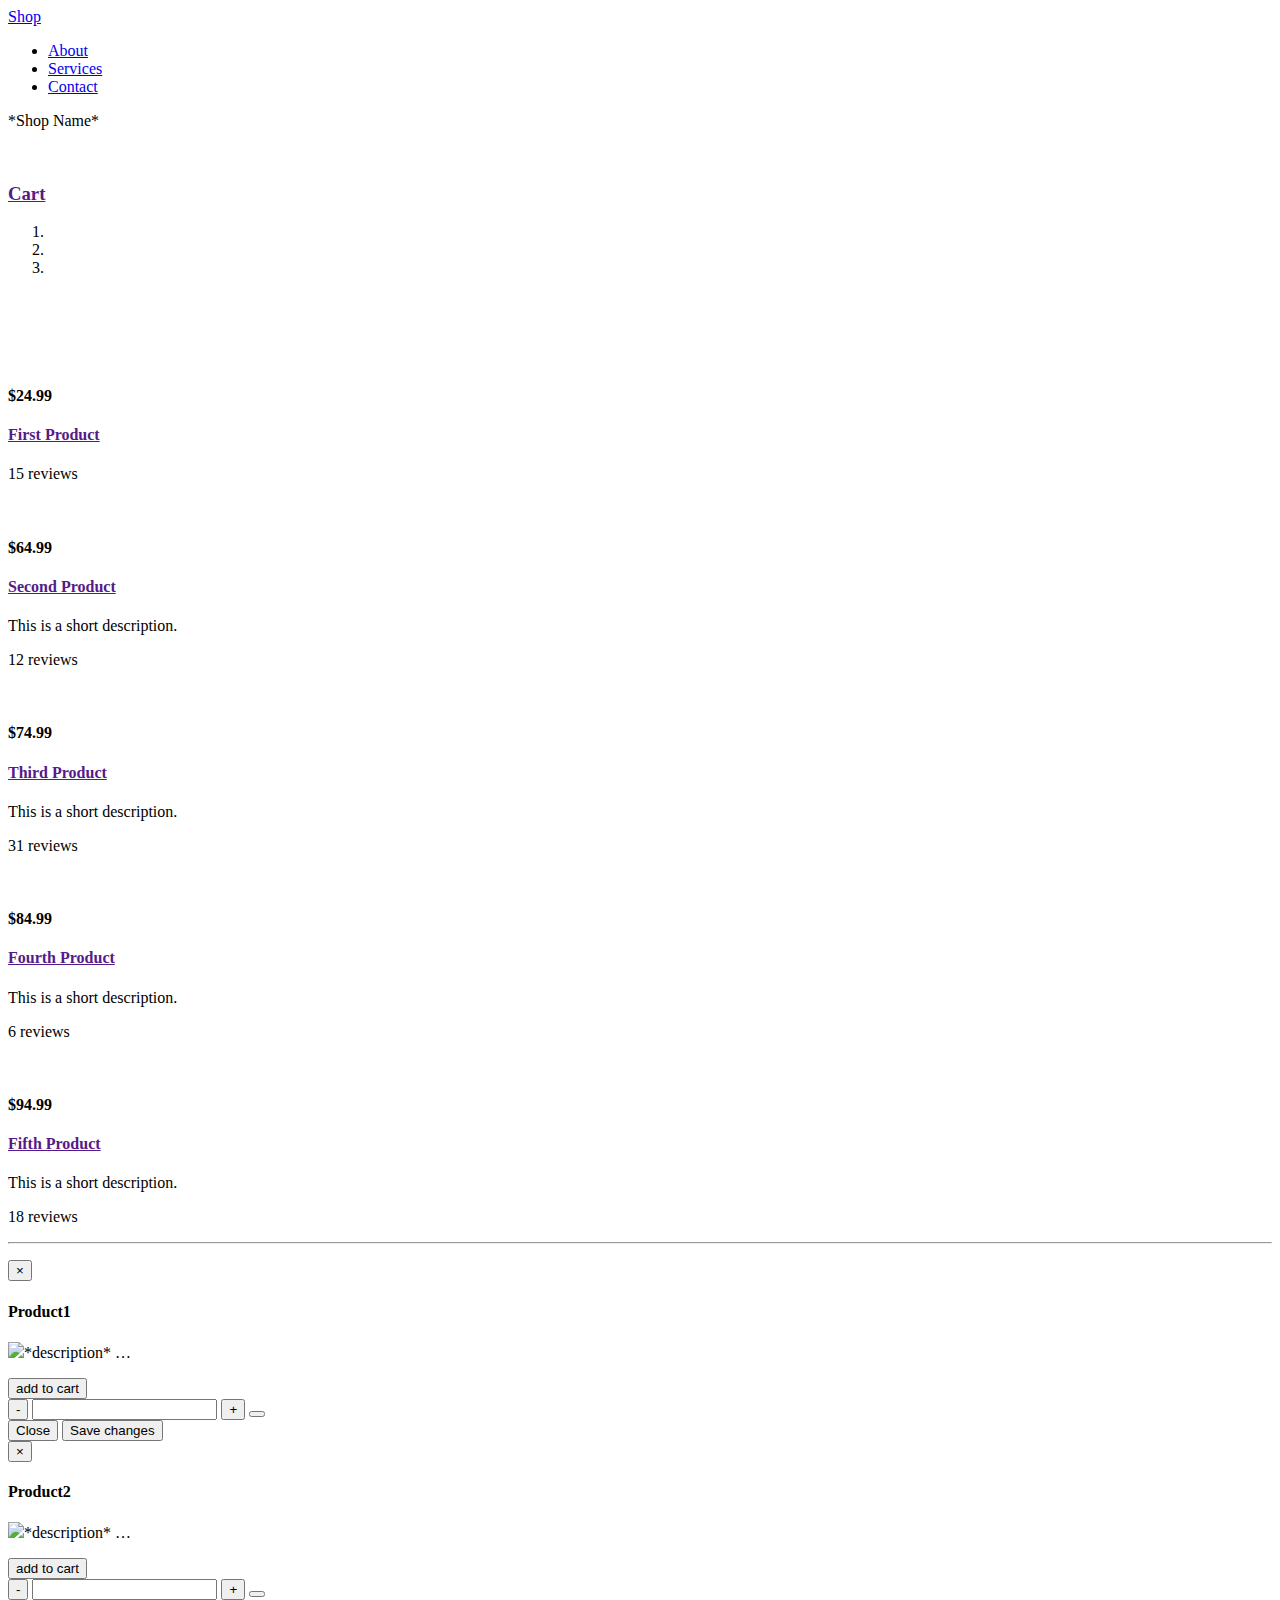
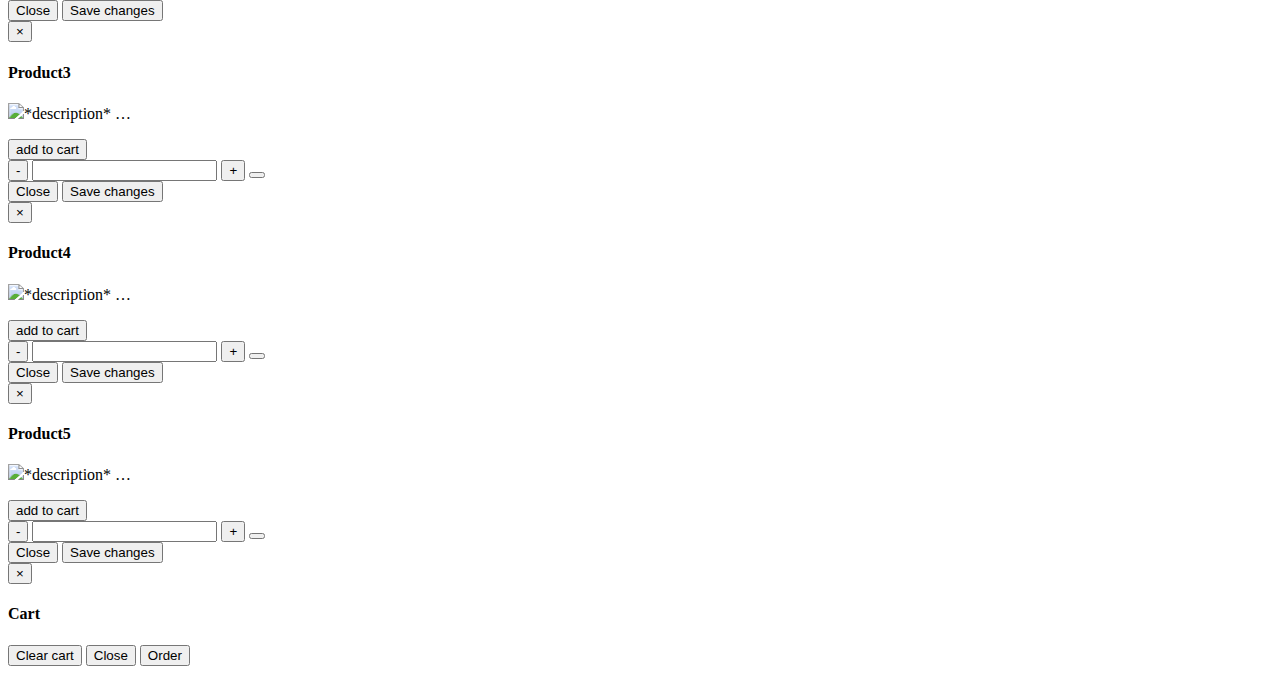
==== index.html @ 0c1c3083 "Add files via upload" ====
<!DOCTYPE html>
<html>

<head>
    <meta charset="utf-8">

    <title>Shop</title>
    <link href="css/bootstrap.min.css" rel="stylesheet">
	<link href="css/style.css" rel="stylesheet">
	<!-- jQuery -->
    <script src="js/jquery.js"></script>

    <!-- Bootstrap Core JavaScript -->
    <script src="js/bootstrap.min.js"></script>
	
	<script src="js/shop.js"></script>
</head>

<body>
    <nav class="navbar navbar-inverse navbar-fixed-top" role="navigation">
        <div class="container">
            <div class="navbar-header">
                <a class="navbar-brand" href="#">Shop</a>
            </div>
            <div class="collapse navbar-collapse" id="bs-example-navbar-collapse-1">
                <ul class="nav navbar-nav">
                    <li>
                        <a href="html/about.html">About</a>
                    </li>
                    <li>
                        <a href="html/services.html">Services</a>
                    </li>
                    <li>
                        <a href="html/contacts.html">Contact</a>
                    </li>
					
                </ul>
            </div>
        </div>
    </nav>

    <div class="container">
        <div class="row">

            <div class="col-md-3">
                <p class="lead">*Shop Name*</p>
				<br>
				<h3><a href="" class="cart-link" data-toggle="modal" data-target="#Cart"> Cart </a> </h3>
            </div>
            <div class="col-md-9">
                <div class="row carousel-holder">

                    <div class="col-md-12">
                        <div id="carousel-example-generic" class="carousel slide" data-ride="carousel">
                            <ol class="carousel-indicators">
                                <li data-target="#carousel-example-generic" data-slide-to="0" class="active"></li>
                                <li data-target="#carousel-example-generic" data-slide-to="1"></li>
                                <li data-target="#carousel-example-generic" data-slide-to="2"></li>
                            </ol>
                            <div class="carousel-inner">
                                <div class="item active">
                                    <img class="slide-image" src="img/800x300(1).jpg" alt="">
                                </div>
                                <div class="item">
                                    <img class="slide-image" src="img/800x300(2).jpg" alt="">
                                </div>
                                <div class="item">
                                    <img class="slide-image" src="img/800x300(3).jpg" alt="">
                                </div>
                            </div>
                            <a class="left carousel-control" href="#carousel-example-generic" data-slide="prev">
                                <span class="glyphicon glyphicon-chevron-left"></span>
                            </a>
                            <a class="right carousel-control" href="#carousel-example-generic" data-slide="next">
                                <span class="glyphicon glyphicon-chevron-right"></span>
                            </a>
                        </div>
                    </div>

                </div>

                <div class="row">

                    <div class="col-sm-4 col-lg-4 col-md-4">
                        <div class="thumbnail">
                            <img src="img/goods/320x150(1).jpg" alt="">
                            <div class="caption">
                                <h4 class="pull-right">$24.99</h4>
                                <h4><a href="" data-toggle="modal" data-target="#FirstGoodModal">First Product</a>
                                </h4>
                            </div>
                            <div class="ratings">
                                <p class="pull-right">15 reviews</p>
                                <p>
                                    <span class="glyphicon glyphicon-star"></span>
                                    <span class="glyphicon glyphicon-star"></span>
                                    <span class="glyphicon glyphicon-star"></span>
                                    <span class="glyphicon glyphicon-star"></span>
                                    <span class="glyphicon glyphicon-star"></span>
                                </p>
                            </div>
                        </div>
                    </div>

                    <div class="col-sm-4 col-lg-4 col-md-4">
                        <div class="thumbnail">
                            <img src="img/goods/320x150(2).jpg" alt="">
                            <div class="caption">
                                <h4 class="pull-right">$64.99</h4>
                                <h4><a href="" data-toggle="modal" data-target="#SecondGoodModal">Second Product</a>
                                </h4>
                                <p>This is a short description.</p>
                            </div>
                            <div class="ratings">
                                <p class="pull-right">12 reviews</p>
                                <p>
                                    <span class="glyphicon glyphicon-star"></span>
                                    <span class="glyphicon glyphicon-star"></span>
                                    <span class="glyphicon glyphicon-star"></span>
                                    <span class="glyphicon glyphicon-star"></span>
                                    <span class="glyphicon glyphicon-star-empty"></span>
                                </p>
                            </div>
                        </div>
                    </div>

                    <div class="col-sm-4 col-lg-4 col-md-4">
                        <div class="thumbnail">
                            <img src="img/goods/320x150(3).jpg" alt="">
                            <div class="caption">
                                <h4 class="pull-right">$74.99</h4>
                                <h4><a href="" data-toggle="modal" data-target="#ThirdGoodModal">Third Product</a>
                                </h4>
                                <p>This is a short description.</p>
                            </div>
                            <div class="ratings">
                                <p class="pull-right">31 reviews</p>
                                <p>
                                    <span class="glyphicon glyphicon-star"></span>
                                    <span class="glyphicon glyphicon-star"></span>
                                    <span class="glyphicon glyphicon-star"></span>
                                    <span class="glyphicon glyphicon-star"></span>
                                    <span class="glyphicon glyphicon-star-empty"></span>
                                </p>
                            </div>
                        </div>
                    </div>

                    <div class="col-sm-4 col-lg-4 col-md-4">
                        <div class="thumbnail">
                            <img src="img/goods/320x150(4).jpg" alt="">
                            <div class="caption">
                                <h4 class="pull-right">$84.99</h4>
                                <h4><a href="" data-toggle="modal" data-target="#FourthGoodModal">Fourth Product</a>
                                </h4>
                                <p>This is a short description.</p>
                            </div>
                            <div class="ratings">
                                <p class="pull-right">6 reviews</p>
                                <p>
                                    <span class="glyphicon glyphicon-star"></span>
                                    <span class="glyphicon glyphicon-star"></span>
                                    <span class="glyphicon glyphicon-star"></span>
                                    <span class="glyphicon glyphicon-star-empty"></span>
                                    <span class="glyphicon glyphicon-star-empty"></span>
                                </p>
                            </div>
                        </div>
                    </div>

                    <div class="col-sm-4 col-lg-4 col-md-4">
                        <div class="thumbnail">
                            <img src="img/goods/320x150(5).jpg" alt="">
                            <div class="caption">
                                <h4 class="pull-right">$94.99</h4>
                                <h4><a href="" data-toggle="modal" data-target="#FifthGoodModal">Fifth Product</a>
                                </h4>
                                <p>This is a short description.</p>
                            </div>
                            <div class="ratings">
                                <p class="pull-right">18 reviews</p>
                                <p>
                                    <span class="glyphicon glyphicon-star"></span>
                                    <span class="glyphicon glyphicon-star"></span>
                                    <span class="glyphicon glyphicon-star"></span>
                                    <span class="glyphicon glyphicon-star"></span>
                                    <span class="glyphicon glyphicon-star-empty"></span>
                                </p>
                            </div>
                        </div>
                    </div>

                </div>

            </div>

        </div>

    </div>
    <!-- /.container -->

    <div class="container">

        <hr>

        <!-- Footer -->
        <footer>
            <div class="row">
                <div class="col-lg-12">
                    <p></p>
                </div>
            </div>
        </footer>

    </div>
    <!-- /.container -->
	
	<div class="modal fade" id="FirstGoodModal">
  <div class="modal-dialog">
    <div class="modal-content">
      <div class="modal-header">
        <button type="button" class="close" data-dismiss="modal" aria-label="Close"><span aria-hidden="true">&times;</span></button>
        <h4 class="modal-title">Product1</h4>
      </div>
      <div class="modal-body">
	  <img src="img/goods/320x150(1).jpg"
        <p>*description* &hellip;</p>
		<button class="btn-primary add-to-busket-btn"><span class="glyphicon glyphicon-shopping-cart"></span> add to cart </button>
		<div class="add-to-busket-block">
			<button class="btn-primary btn-minus">-</button>
			<input class="form-control count-input" />
			<button class="btn-primary btn-plus">+</button>
			<button class="btn-success"><span class="glyphicon glyphicon-ok ok-1"></span></button>
		</div>
      </div>
      <div class="modal-footer">
        <button type="button" class="btn btn-default btn-close" data-dismiss="modal">Close</button>
        <button type="button" class="btn btn-primary">Save changes</button>
      </div>
    </div><!-- /.modal-content -->
  </div><!-- /.modal-dialog -->
</div><!-- /.modal -->

<div class="modal fade" id="SecondGoodModal">
  <div class="modal-dialog">
    <div class="modal-content">
      <div class="modal-header">
        <button type="button" class="close" data-dismiss="modal" aria-label="Close"><span aria-hidden="true">&times;</span></button>
        <h4 class="modal-title">Product2</h4>
      </div>
      <div class="modal-body">
	  <img src="img/goods/320x150(2).jpg"
        <p>*description* &hellip;</p> 
		<button class="btn-primary add-to-busket-btn"><span class="glyphicon glyphicon-shopping-cart"></span> add to cart </button>
		<div class="add-to-busket-block">
			<button class="btn-primary btn-minus">-</button>
			<input class="form-control count-input" />
			<button class="btn-primary btn-plus">+</button>
			<button class="btn-success"><span class="glyphicon glyphicon-ok ok-2"></span></button>
		</div>
      </div>
      <div class="modal-footer">
        <button type="button" class="btn btn-default btn-close" data-dismiss="modal">Close</button>
        <button type="button" class="btn btn-primary">Save changes</button>
      </div>
    </div><!-- /.modal-content -->
  </div><!-- /.modal-dialog -->
</div><!-- /.modal -->

	<div class="modal fade" id="ThirdGoodModal">
  <div class="modal-dialog">
    <div class="modal-content">
      <div class="modal-header">
        <button type="button" class="close" data-dismiss="modal" aria-label="Close"><span aria-hidden="true">&times;</span></button>
        <h4 class="modal-title">Product3</h4>
      </div>
      <div class="modal-body">
	  <img src="img/goods/320x150(3).jpg"
        <p>*description* &hellip;</p>
		<button class="btn-primary add-to-busket-btn"><span class="glyphicon glyphicon-shopping-cart"></span> add to cart </button>
		<div class="add-to-busket-block">
			<button class="btn-primary btn-minus">-</button>
			<input class="form-control count-input" />
			<button class="btn-primary btn-plus">+</button>
			<button class="btn-success"><span class="glyphicon glyphicon-ok ok-3"></span></button>
		</div>
      </div>
      <div class="modal-footer">
        <button type="button" class="btn btn-default btn-close" data-dismiss="modal">Close</button>
        <button type="button" class="btn btn-primary">Save changes</button>
      </div>
    </div><!-- /.modal-content -->
  </div><!-- /.modal-dialog -->
</div><!-- /.modal -->

<div class="modal fade" id="FourthGoodModal">
  <div class="modal-dialog">
    <div class="modal-content">
      <div class="modal-header">
        <button type="button" class="close" data-dismiss="modal" aria-label="Close"><span aria-hidden="true">&times;</span></button>
        <h4 class="modal-title">Product4</h4>
      </div>
      <div class="modal-body">
	  <img src="img/goods/320x150(4).jpg"
        <p>*description* &hellip;</p>
		<button class="btn-primary add-to-busket-btn"><span class="glyphicon glyphicon-shopping-cart"></span> add to cart </button>
		<div class="add-to-busket-block">
			<button class="btn-primary btn-minus">-</button>
			<input class="form-control count-input" />
			<button class="btn-primary btn-plus">+</button>
			<button class="btn-success"><span class="glyphicon glyphicon-ok ok-4"></span></button>
		</div>
      </div>
      <div class="modal-footer">
        <button type="button" class="btn btn-default btn-close" data-dismiss="modal">Close</button>
        <button type="button" class="btn btn-primary">Save changes</button>
      </div>
    </div><!-- /.modal-content -->
  </div><!-- /.modal-dialog -->
</div><!-- /.modal -->

<div class="modal fade" id="FifthGoodModal">
  <div class="modal-dialog">
    <div class="modal-content">
      <div class="modal-header">
        <button type="button" class="close" data-dismiss="modal" aria-label="Close"><span aria-hidden="true">&times;</span></button>
        <h4 class="modal-title">Product5</h4>
      </div>
      <div class="modal-body">
	  <img src="img/goods/320x150(5).jpg"
        <p>*description* &hellip;</p>
		<button class="btn-primary add-to-busket-btn"><span class="glyphicon glyphicon-shopping-cart"></span> add to cart </button>
		<div class="add-to-busket-block">
			<button class="btn-primary btn-minus">-</button>
			<input class="form-control count-input" />
			<button class="btn-primary btn-plus">+</button>
			<button class="btn-success"><span class="glyphicon glyphicon-ok ok-5"></span></button>
		</div>
      </div>
      <div class="modal-footer">
        <button type="button" class="btn btn-default btn-close" data-dismiss="modal">Close</button>
        <button type="button" class="btn btn-primary">Save changes</button>
      </div>
    </div><!-- /.modal-content -->
  </div><!-- /.modal-dialog -->
</div><!-- /.modal -->

	<div class="modal fade" id="Cart">
  <div class="modal-dialog">
    <div class="modal-content">
      <div class="modal-header">
        <button type="button" class="close" data-dismiss="modal" aria-label="Close"><span aria-hidden="true">&times;</span></button>
        <h4 class="modal-title">Cart</h4>
      </div>
      <div class="modal-body cart-body">
	
      </div>
      <div class="modal-footer">
	  		<button type="button" class="btn btn-default btn-close" OnClick="clearCart(); $('.cart-body').html('');"> Clear cart </button>
        <button type="button" class="btn btn-default btn-close" data-dismiss="modal">Close</button>
        <button type="button" class="btn btn-primary btn-order">Order</button>
      </div>
    </div><!-- /.modal-content -->
  </div><!-- /.modal-dialog -->
</div><!-- /.modal -->

</body>

</html>
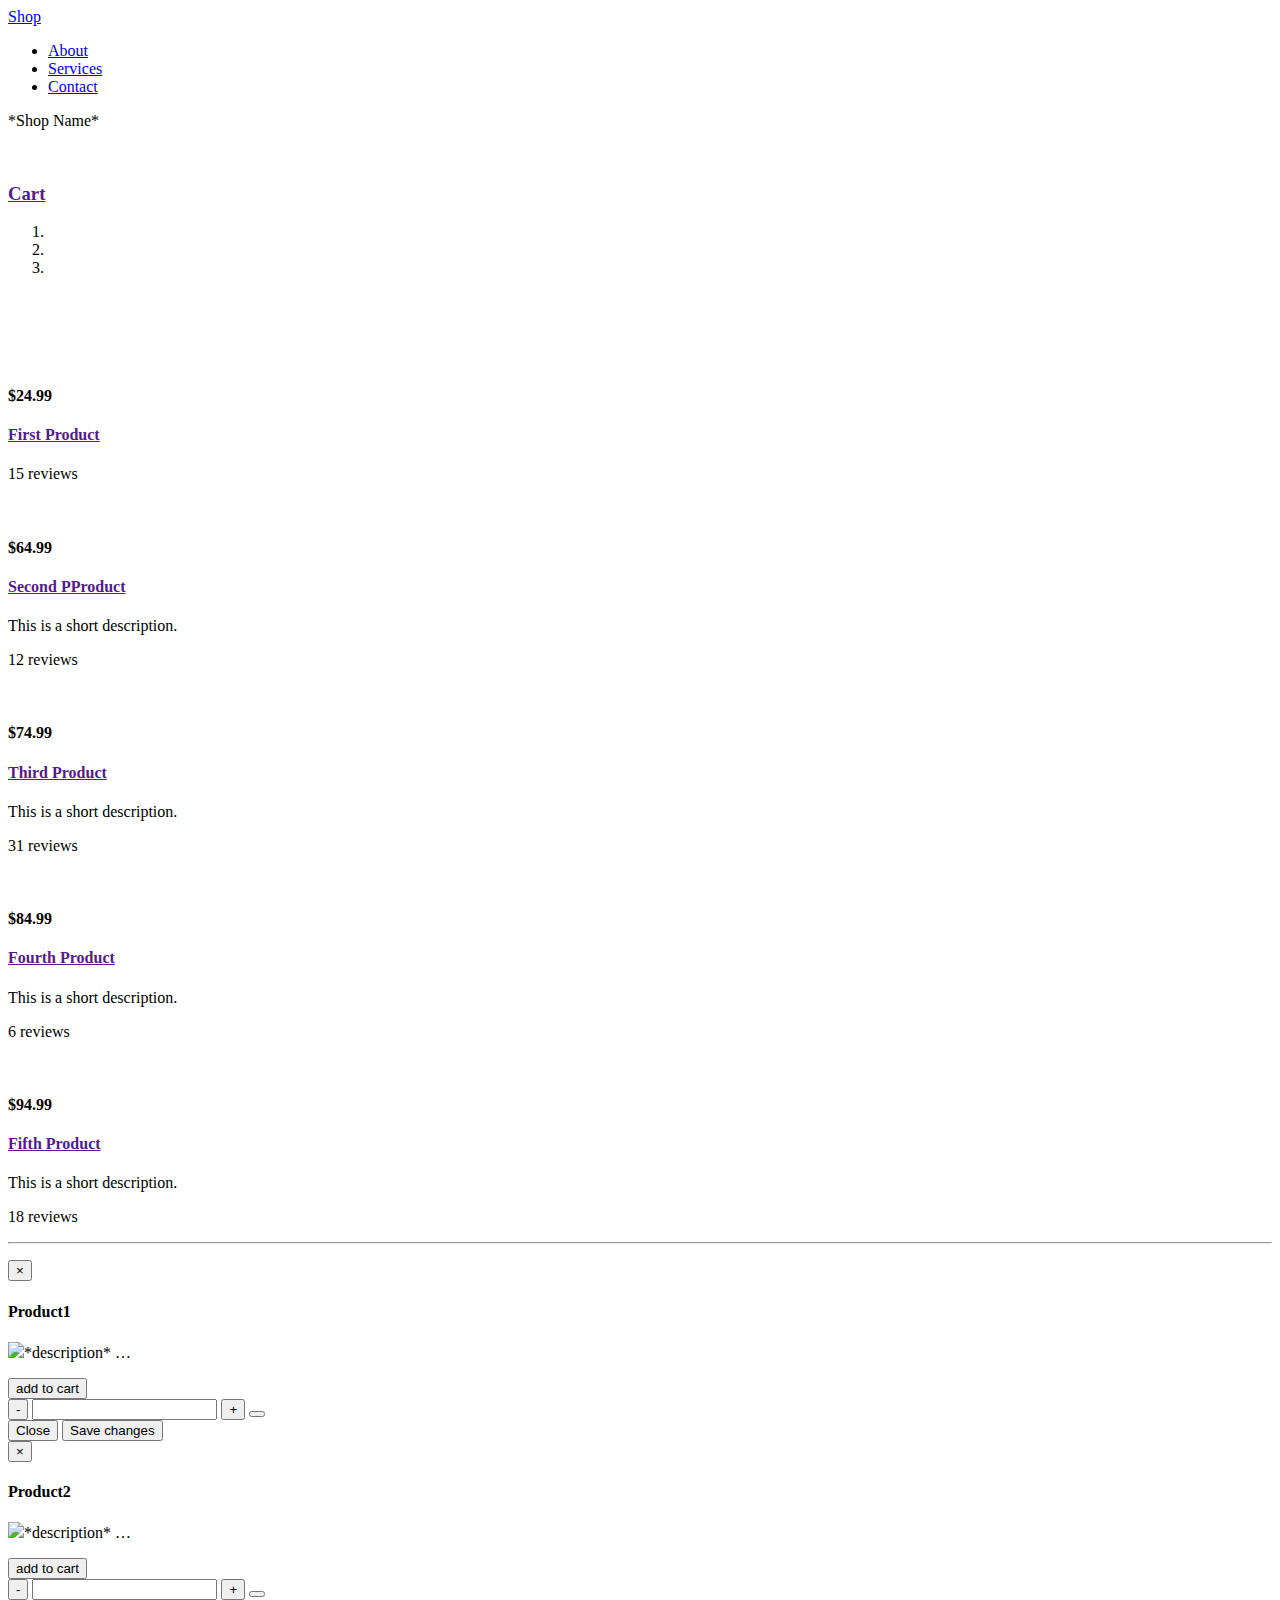
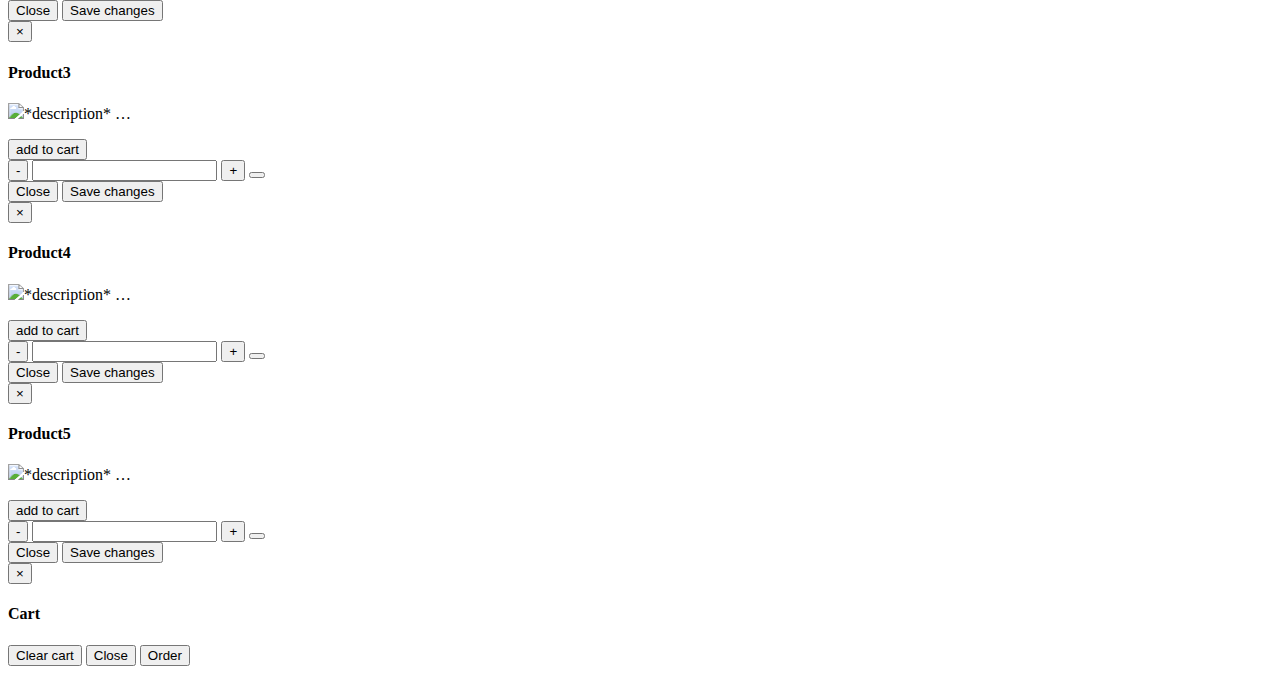
==== commit 74ffeb07: "Update index.html" ====
--- a/index.html
+++ b/index.html
@@ -107,7 +107,7 @@
                             <img src="img/goods/320x150(2).jpg" alt="">
                             <div class="caption">
                                 <h4 class="pull-right">$64.99</h4>
-                                <h4><a href="" data-toggle="modal" data-target="#SecondGoodModal">Second Product</a>
+                                <h4><a href="" data-toggle="modal" data-target="#SecondGoodModal">Second PProduct</a>
                                 </h4>
                                 <p>This is a short description.</p>
                             </div>
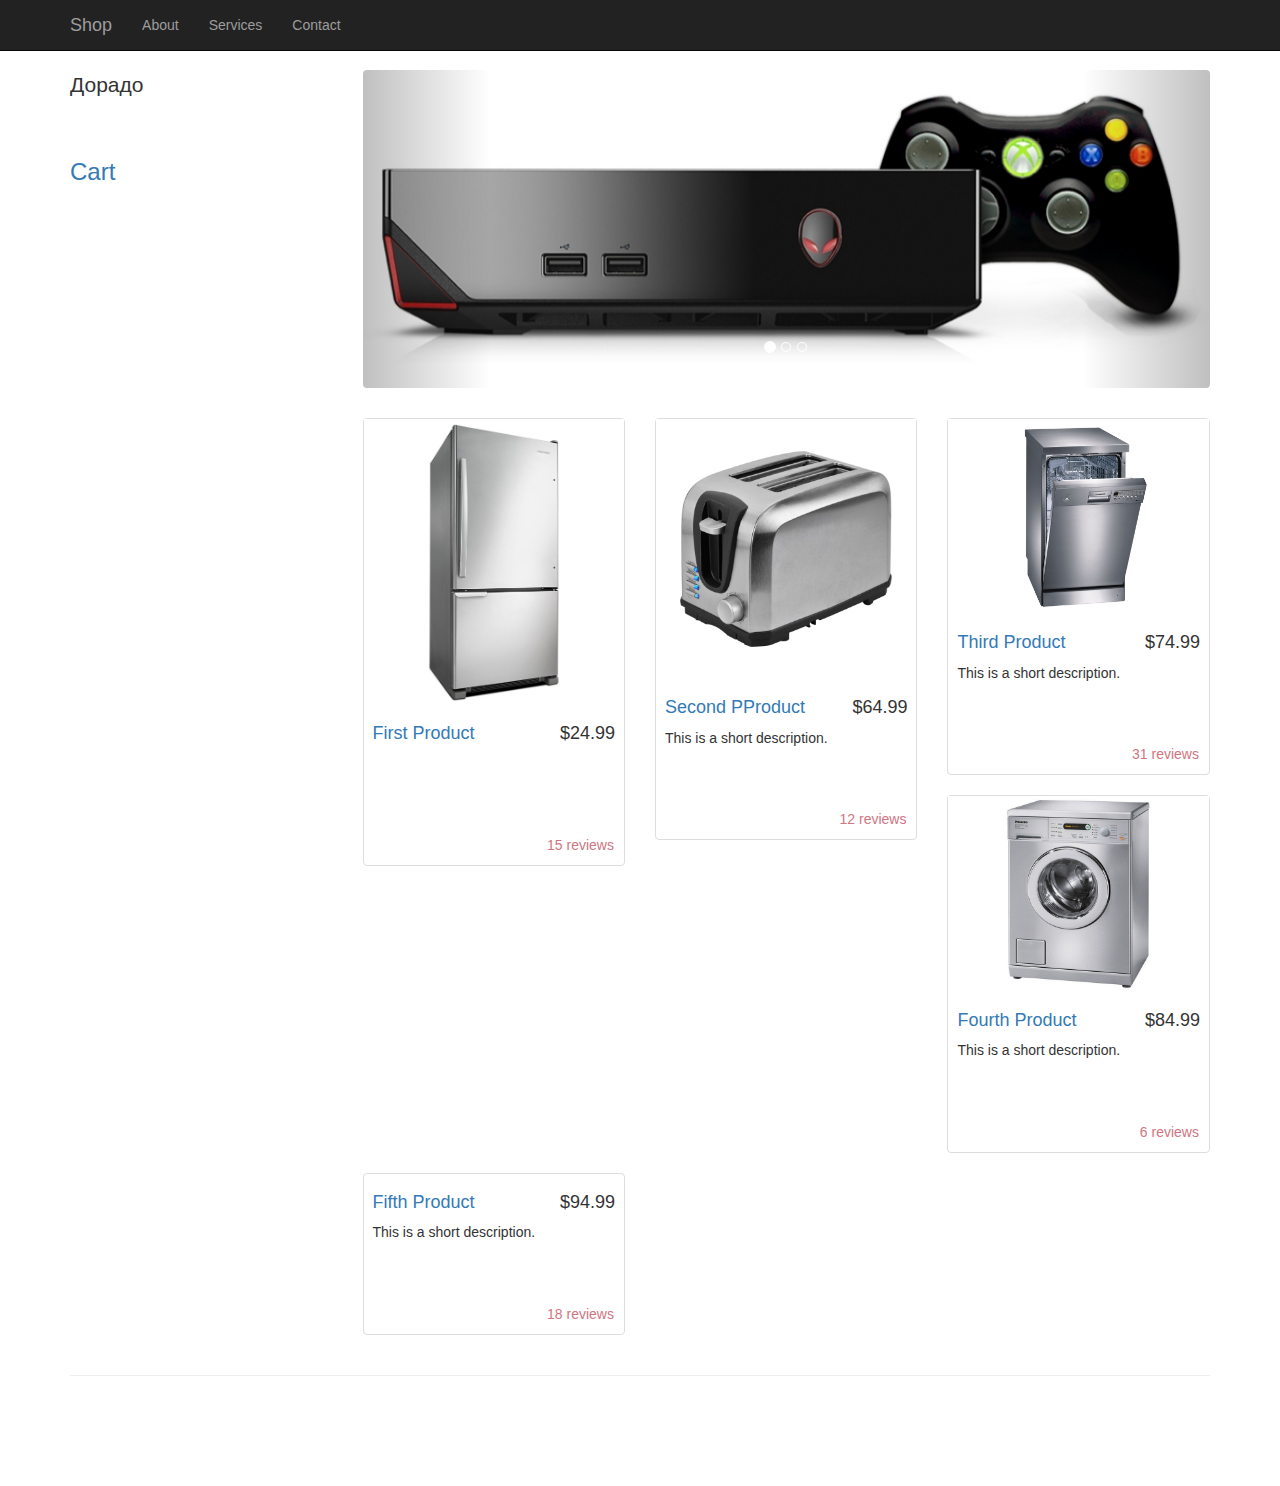
==== commit 3af5fed2: "Update index.html" ====
--- a/index.html
+++ b/index.html
@@ -43,7 +43,7 @@
         <div class="row">
 
             <div class="col-md-3">
-                <p class="lead">*Shop Name*</p>
+                <p class="lead">Дорадо</p>
 				<br>
 				<h3><a href="" class="cart-link" data-toggle="modal" data-target="#Cart"> Cart </a> </h3>
             </div>
--- a/css/style.css
+++ b/css/style.css
@@ -0,0 +1,69 @@
+body {
+    padding-top: 70px; /* Required padding for .navbar-fixed-top. Remove if using .navbar-static-top. Change if height of navigation changes. */
+}
+
+.count-input {
+	width:10%;
+	display: inline;
+}
+
+.add-to-basket-block {
+	margin-top: 7px;
+}
+
+.modal-image {
+	width: 100%;
+}
+
+.slide-image {
+    width: 100%;
+}
+
+.carousel-holder {
+    margin-bottom: 30px;
+}
+
+.carousel-control,
+.item {
+    border-radius: 4px;
+}
+
+.caption {
+    height: 130px;
+    overflow: hidden;
+}
+
+.caption h4 {
+    white-space: nowrap;
+}
+
+.thumbnail img {
+    width: 100%;
+}
+
+.ratings {
+    padding-right: 10px;
+    padding-left: 10px;
+    color: #d17581;
+}
+
+.thumbnail {
+    padding: 0;
+}
+
+.thumbnail .caption-full {
+    padding: 9px;
+    color: #333;
+}
+.amount{
+    display: inline;
+}
+.product{
+    display: inline;
+}
+.remove-from-cart{
+    display: inline;
+}
+footer {
+    margin: 50px 0;
+}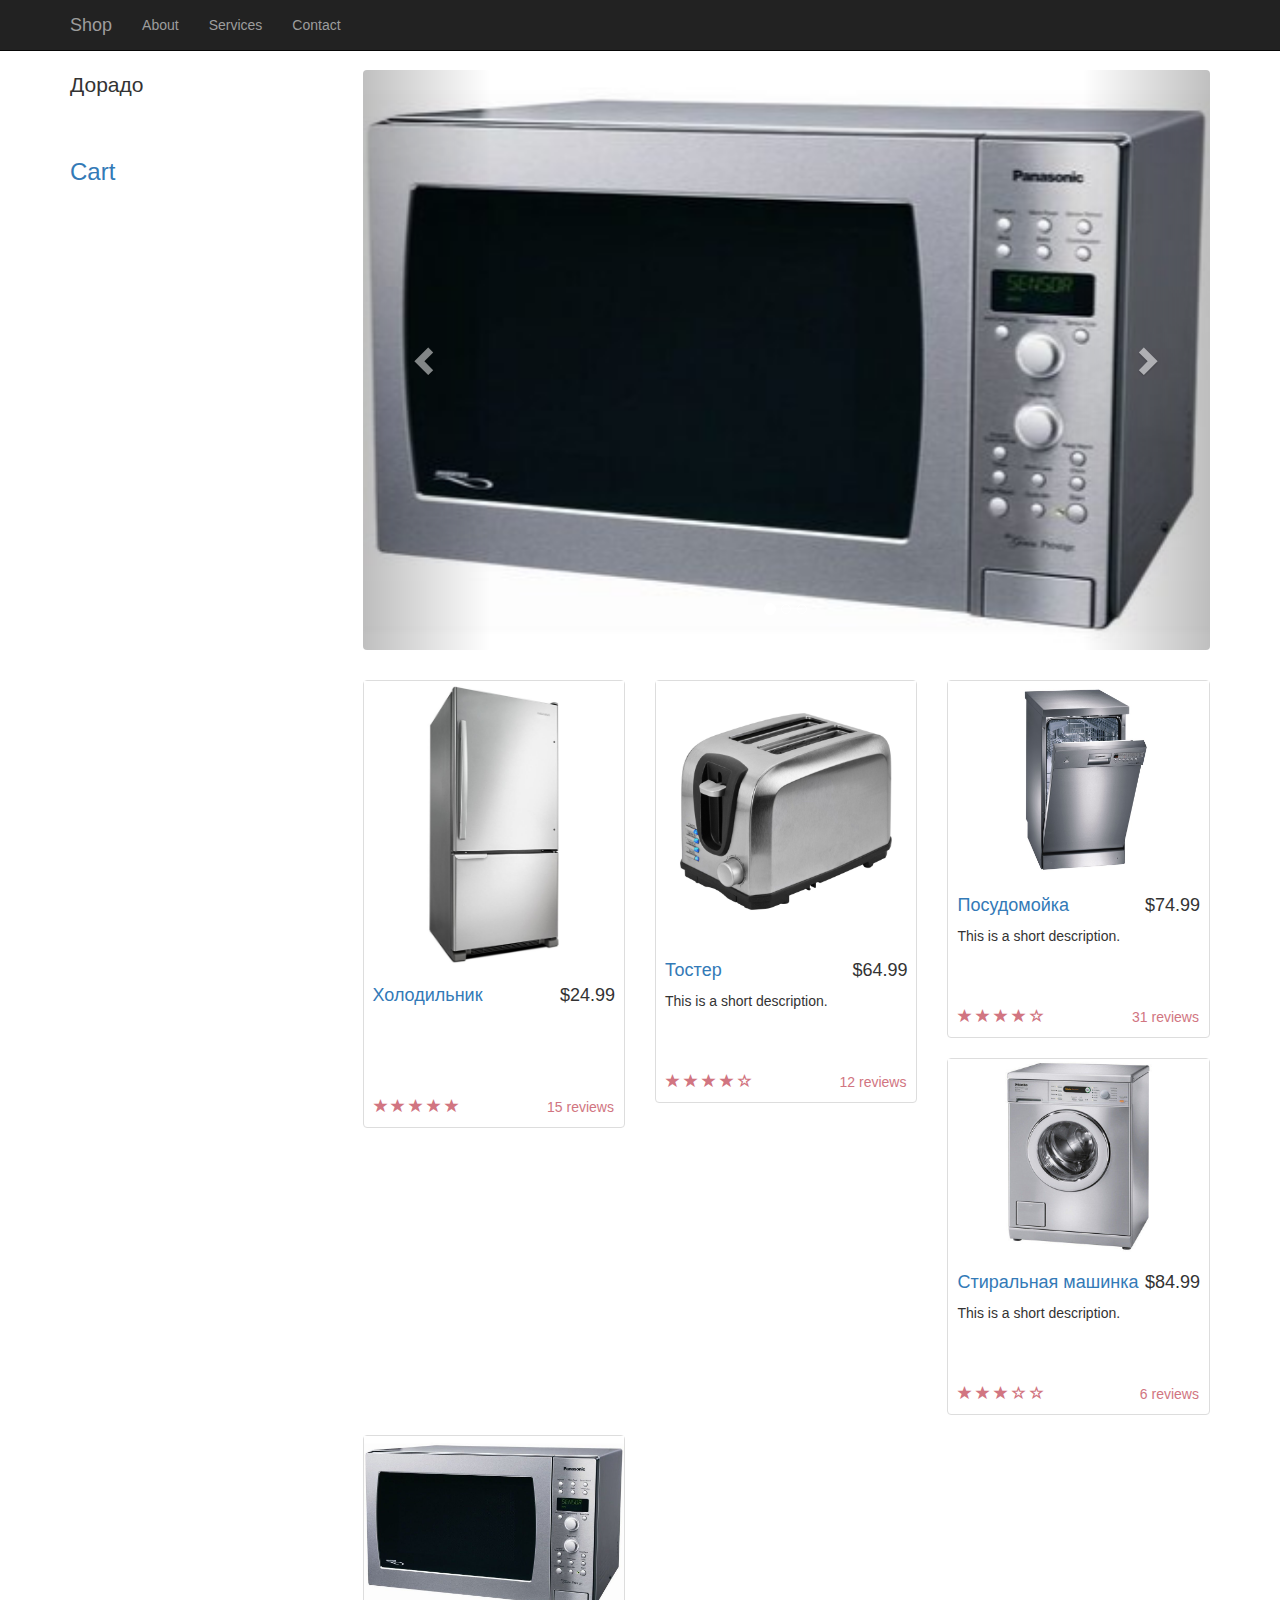
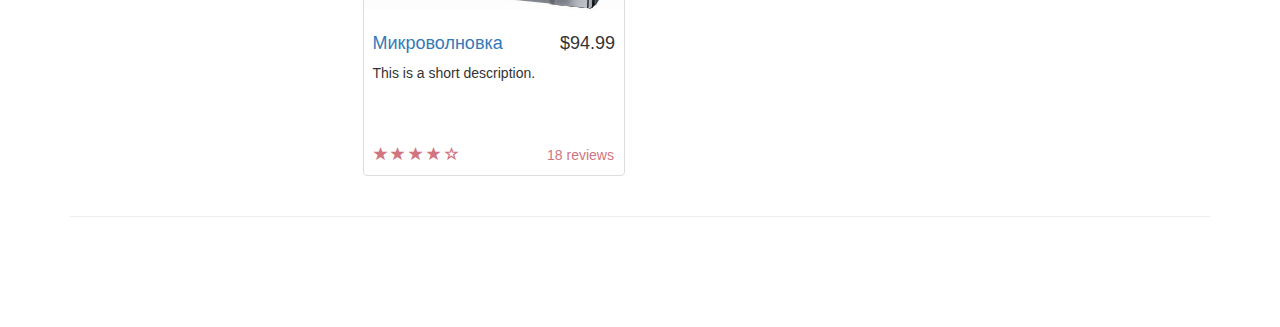
==== commit 1a588691: "Update index.html" ====
--- a/index.html
+++ b/index.html
@@ -59,13 +59,13 @@
                             </ol>
                             <div class="carousel-inner">
                                 <div class="item active">
-                                    <img class="slide-image" src="img/800x300(1).jpg" alt="">
-                                </div>
-                                <div class="item">
                                     <img class="slide-image" src="img/800x300(2).jpg" alt="">
                                 </div>
                                 <div class="item">
                                     <img class="slide-image" src="img/800x300(3).jpg" alt="">
+                                </div>
+                                <div class="item">
+                                    <img class="slide-image" src="img/800x300(4).jpg" alt="">
                                 </div>
                             </div>
                             <a class="left carousel-control" href="#carousel-example-generic" data-slide="prev">
@@ -86,7 +86,7 @@
                             <img src="img/goods/320x150(1).jpg" alt="">
                             <div class="caption">
                                 <h4 class="pull-right">$24.99</h4>
-                                <h4><a href="" data-toggle="modal" data-target="#FirstGoodModal">First Product</a>
+                                <h4><a href="" data-toggle="modal" data-target="#FirstGoodModal">Холодильник</a>
                                 </h4>
                             </div>
                             <div class="ratings">
@@ -107,7 +107,7 @@
                             <img src="img/goods/320x150(2).jpg" alt="">
                             <div class="caption">
                                 <h4 class="pull-right">$64.99</h4>
-                                <h4><a href="" data-toggle="modal" data-target="#SecondGoodModal">Second PProduct</a>
+                                <h4><a href="" data-toggle="modal" data-target="#SecondGoodModal">Тостер</a>
                                 </h4>
                                 <p>This is a short description.</p>
                             </div>
@@ -129,7 +129,7 @@
                             <img src="img/goods/320x150(3).jpg" alt="">
                             <div class="caption">
                                 <h4 class="pull-right">$74.99</h4>
-                                <h4><a href="" data-toggle="modal" data-target="#ThirdGoodModal">Third Product</a>
+                                <h4><a href="" data-toggle="modal" data-target="#ThirdGoodModal">Посудомойка</a>
                                 </h4>
                                 <p>This is a short description.</p>
                             </div>
@@ -151,7 +151,7 @@
                             <img src="img/goods/320x150(4).jpg" alt="">
                             <div class="caption">
                                 <h4 class="pull-right">$84.99</h4>
-                                <h4><a href="" data-toggle="modal" data-target="#FourthGoodModal">Fourth Product</a>
+                                <h4><a href="" data-toggle="modal" data-target="#FourthGoodModal">Стиральная машинка</a>
                                 </h4>
                                 <p>This is a short description.</p>
                             </div>
@@ -173,7 +173,7 @@
                             <img src="img/goods/320x150(5).jpg" alt="">
                             <div class="caption">
                                 <h4 class="pull-right">$94.99</h4>
-                                <h4><a href="" data-toggle="modal" data-target="#FifthGoodModal">Fifth Product</a>
+                                <h4><a href="" data-toggle="modal" data-target="#FifthGoodModal">Микроволновка</a>
                                 </h4>
                                 <p>This is a short description.</p>
                             </div>
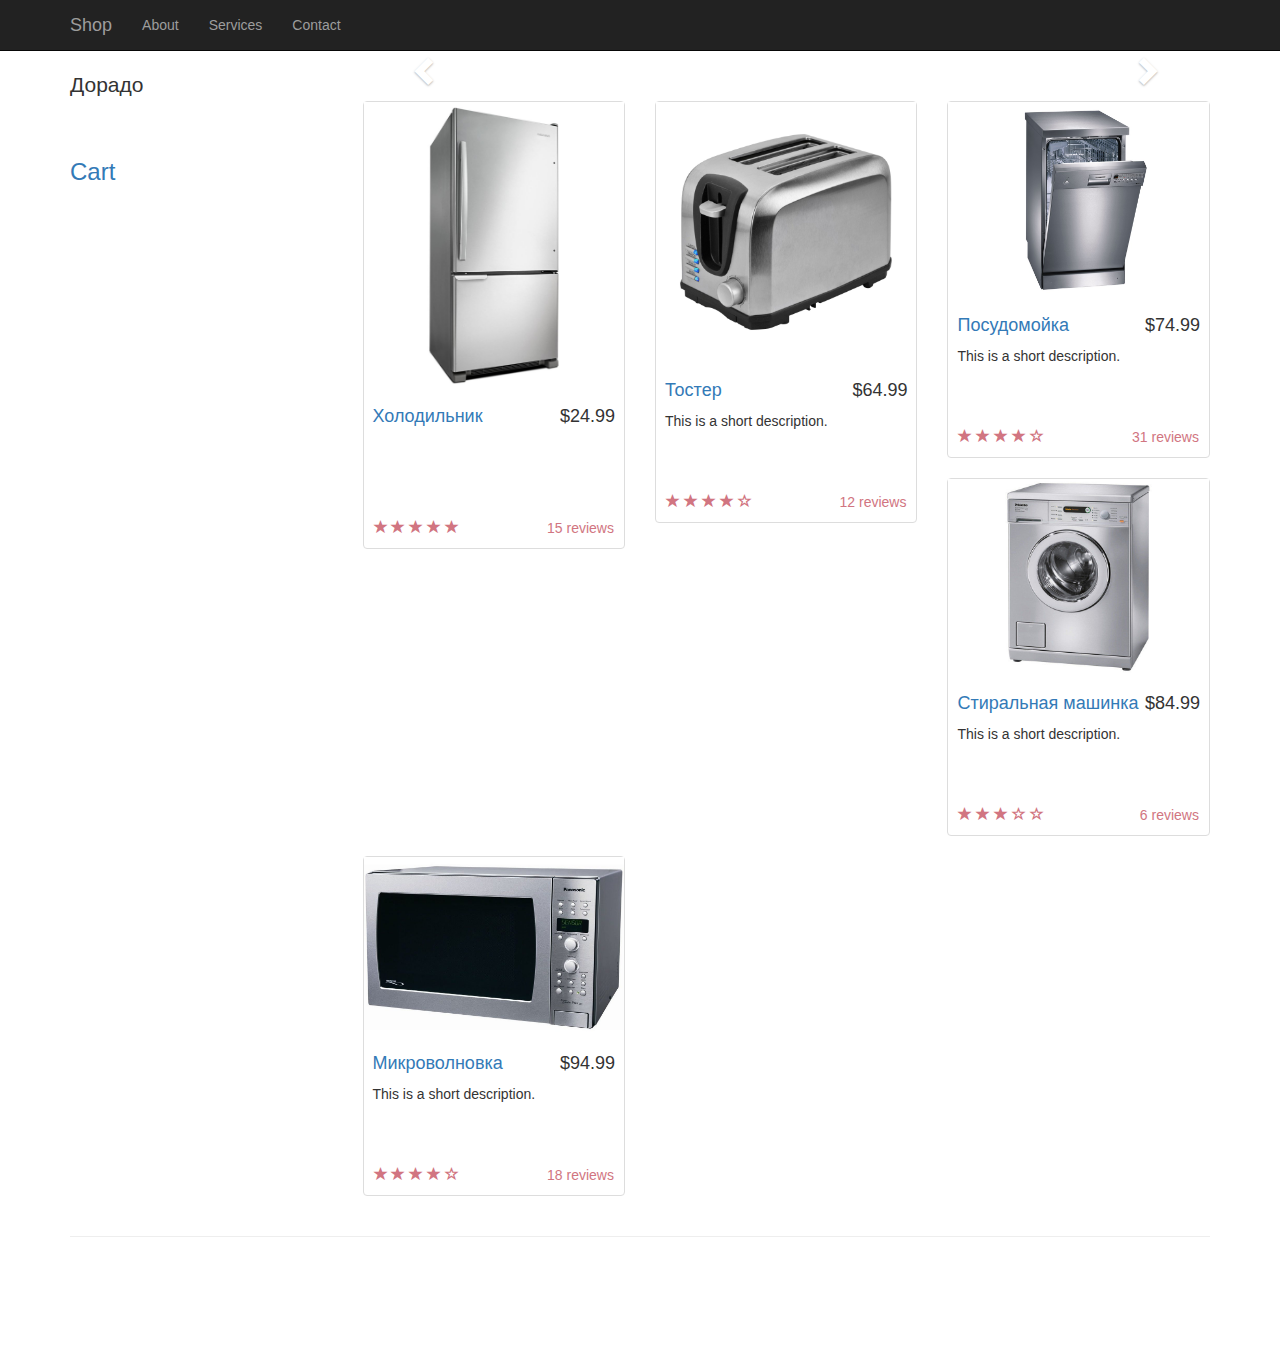
==== commit 638a68ed: "Update index.html" ====
--- a/index.html
+++ b/index.html
@@ -59,13 +59,13 @@
                             </ol>
                             <div class="carousel-inner">
                                 <div class="item active">
-                                    <img class="slide-image" src="img/800x300(2).jpg" alt="">
+                                    <img class="slide-image" src="img/800x300(1).png" alt="">
                                 </div>
                                 <div class="item">
-                                    <img class="slide-image" src="img/800x300(3).jpg" alt="">
+                                    <img class="slide-image" src="img/800x300(2).png" alt="">
                                 </div>
                                 <div class="item">
-                                    <img class="slide-image" src="img/800x300(4).jpg" alt="">
+                                    <img class="slide-image" src="img/800x300(3).png" alt="">
                                 </div>
                             </div>
                             <a class="left carousel-control" href="#carousel-example-generic" data-slide="prev">
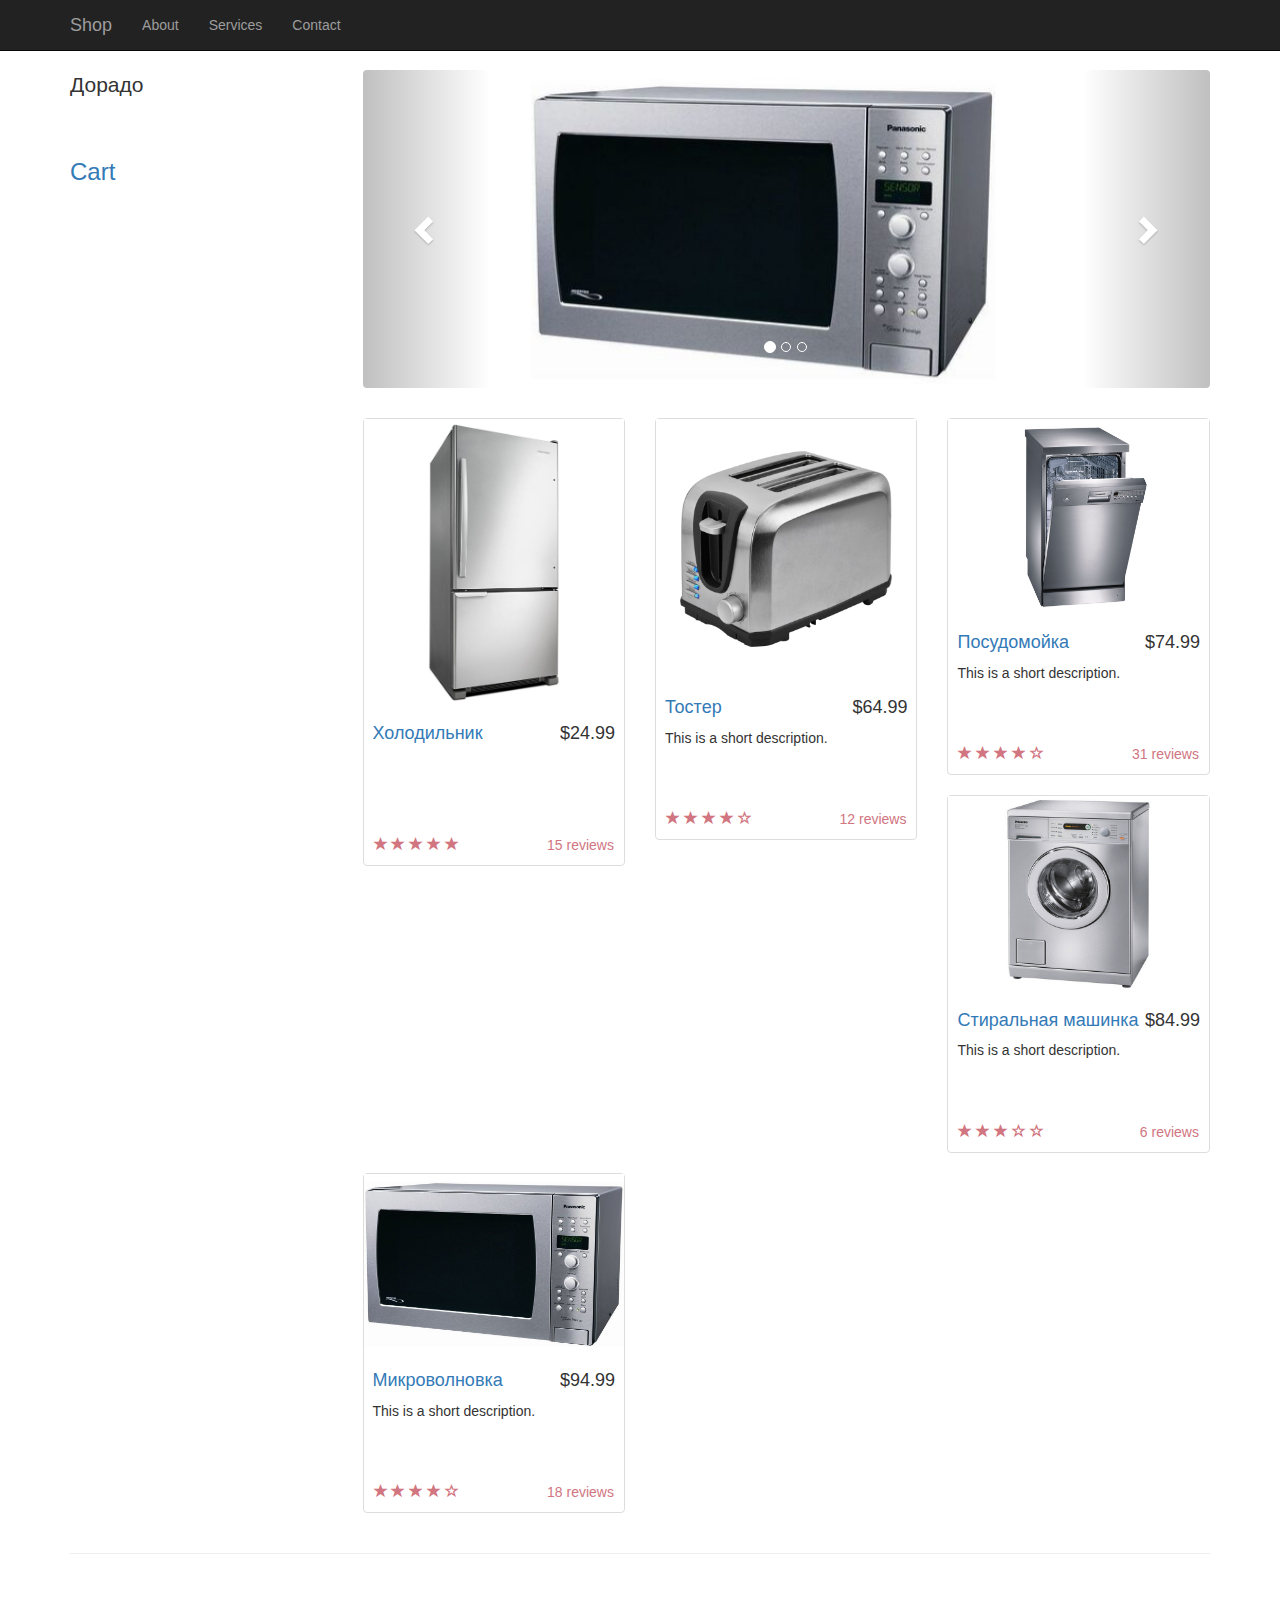
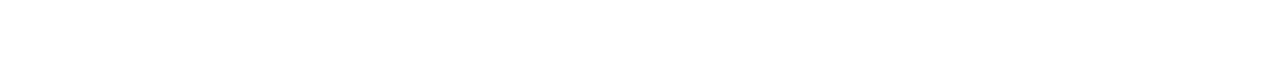
==== commit 7a054146: "Update index.html" ====
--- a/index.html
+++ b/index.html
@@ -59,13 +59,13 @@
                             </ol>
                             <div class="carousel-inner">
                                 <div class="item active">
-                                    <img class="slide-image" src="img/800x300(1).png" alt="">
+                                    <img class="slide-image" src="img/800x300(5).png" alt="">
                                 </div>
                                 <div class="item">
-                                    <img class="slide-image" src="img/800x300(2).png" alt="">
+                                    <img class="slide-image" src="img/800x300(6).png" alt="">
                                 </div>
                                 <div class="item">
-                                    <img class="slide-image" src="img/800x300(3).png" alt="">
+                                    <img class="slide-image" src="img/800x300(7).png" alt="">
                                 </div>
                             </div>
                             <a class="left carousel-control" href="#carousel-example-generic" data-slide="prev">
